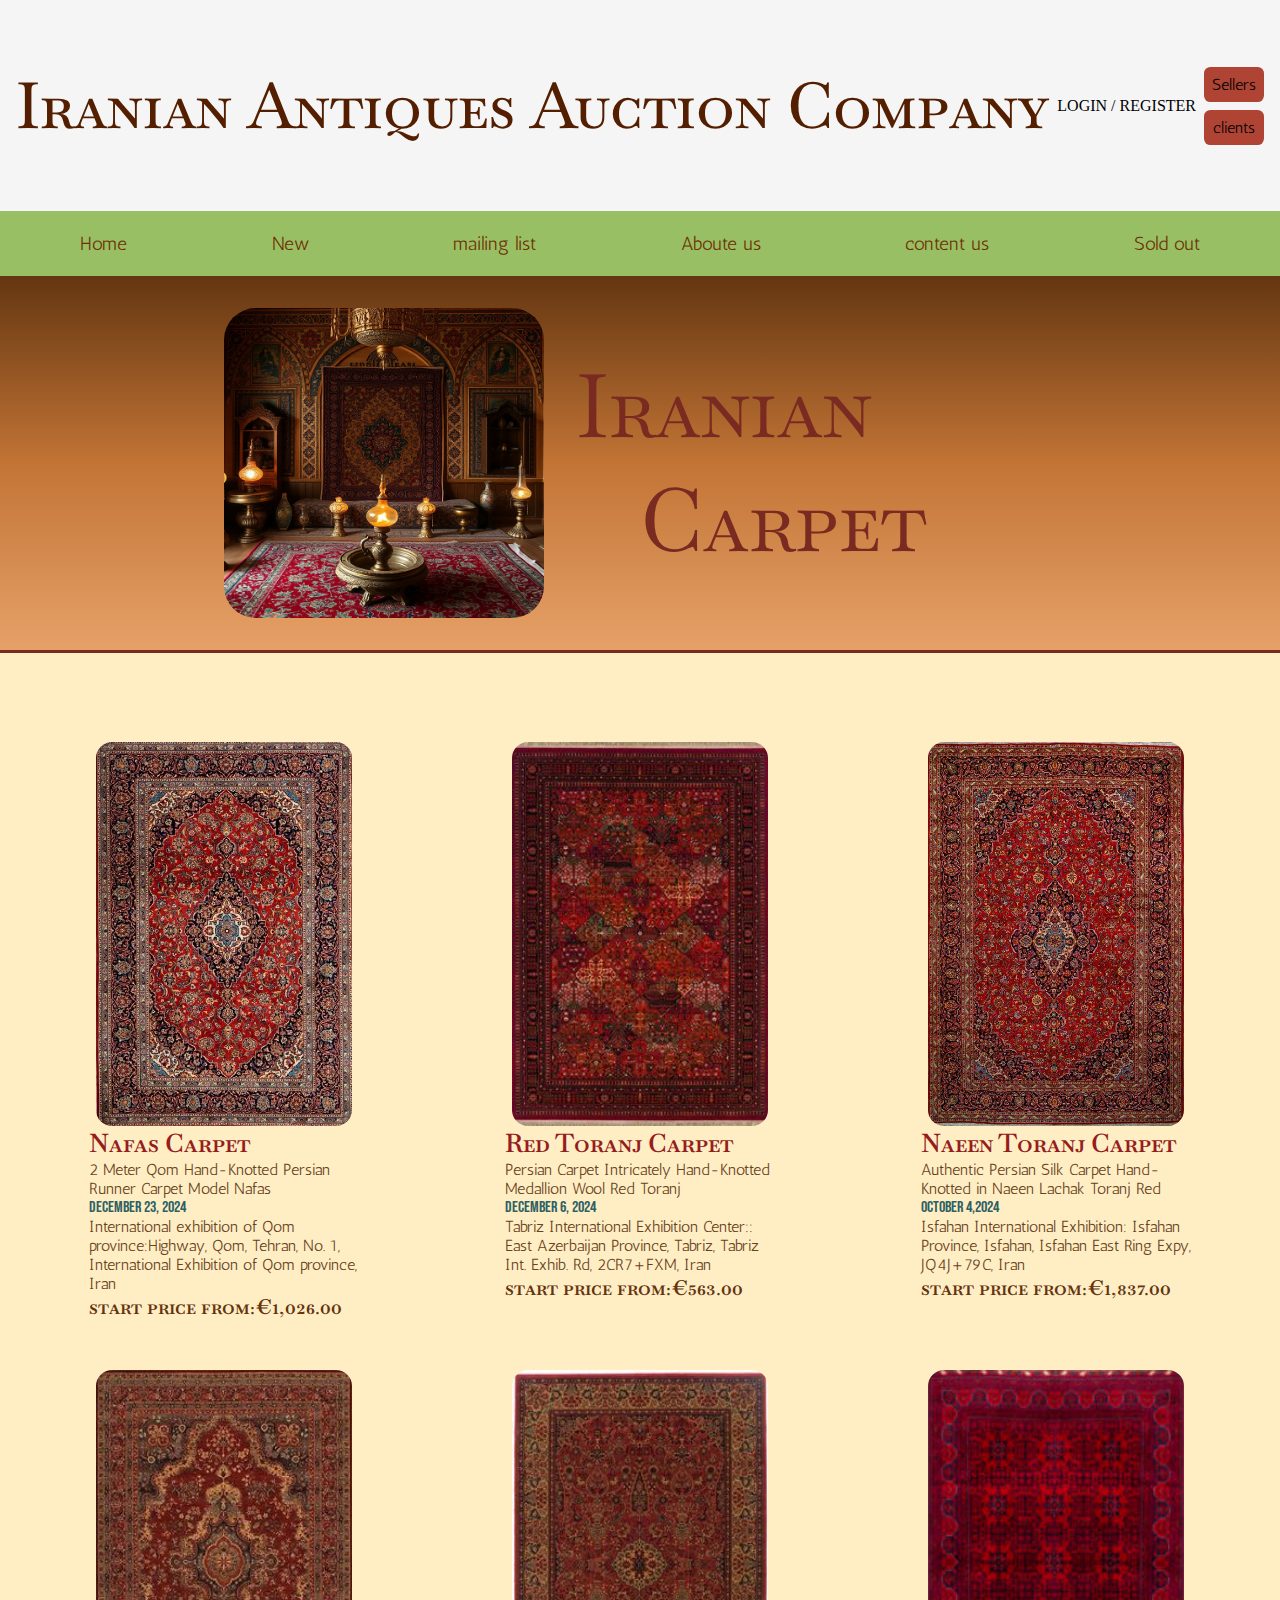
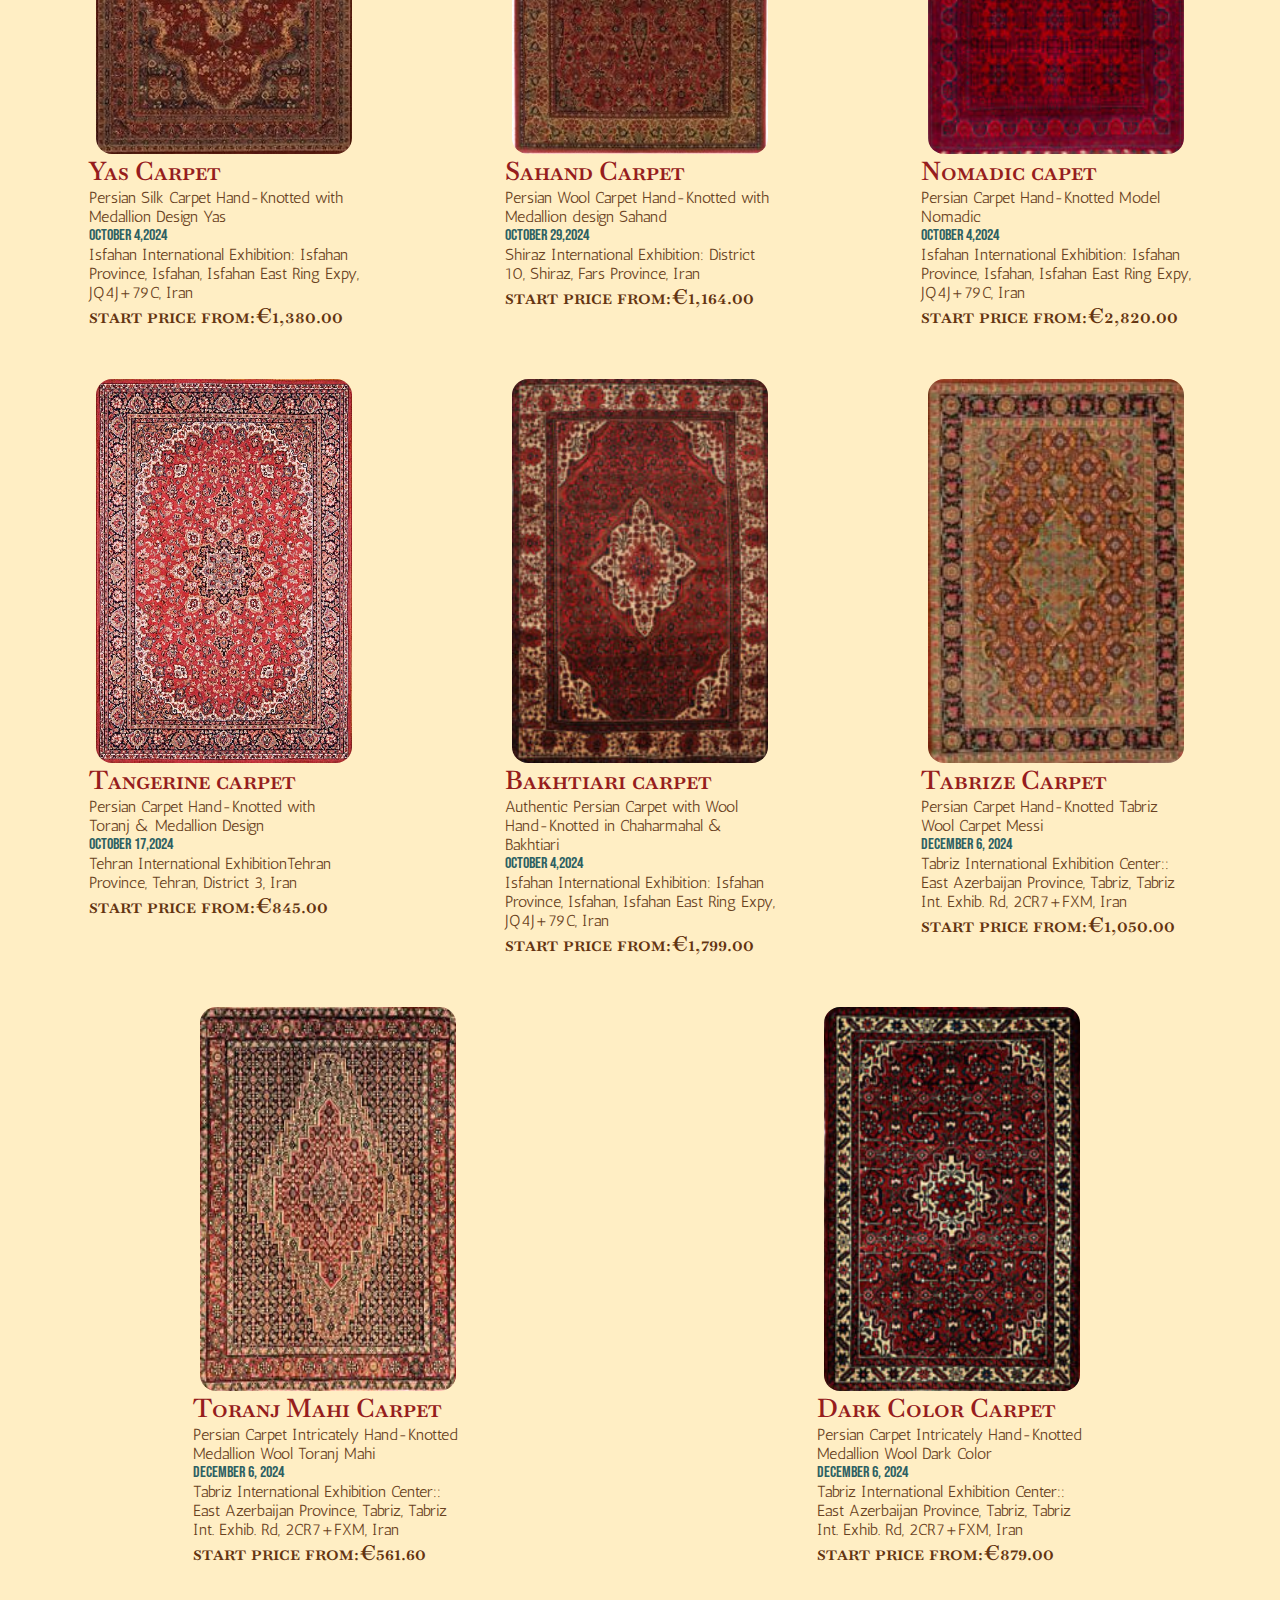
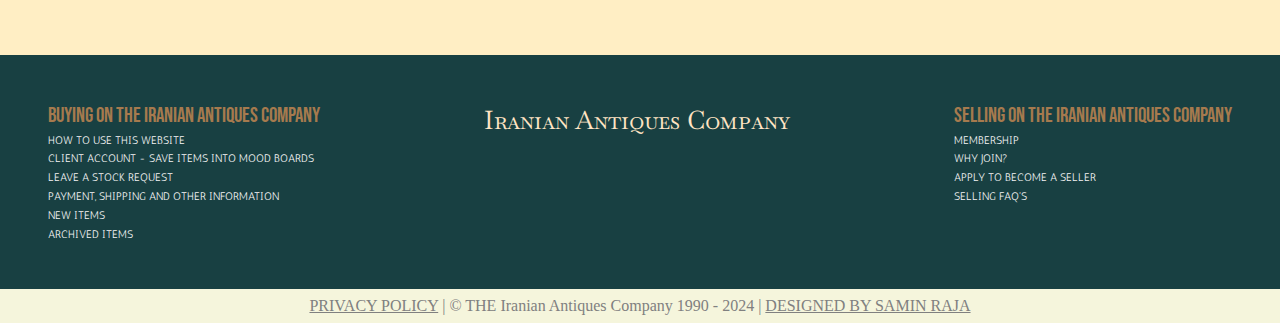
==== Carpet.html @ 5e047d0b "added Carpet page" ====
<!DOCTYPE html>
<html lang="en">
  <head>
    <meta charset="UTF-8" />
    <meta http-equiv="X-UA-Compatible" content="IE=edge" />
    <meta name="viewport" content="width=device-width, initial-scale=1.0" />
    <title>Carpet - Iranian Antiques Auction</title>
    <link rel="stylesheet" href="./Carpet.css" />
  </head>
  <body>
    <header>
      <div class="title">
        <h1>Iranian Antiques Auction Company</h1>
        <div class="log1">
          <span>LOGIN / REGISTER</span>
          <div class="log2">
            <button><a href="#">Sellers</a></button>
            <button><a href="#">clients</a></button>
          </div>
        </div>
      </div>
    </header>
    <nav class="navbar">
      <a href="#">Home</a>
      <a href="#newstable">New</a>
      <a href="#entemail">mailing list</a>
      <a href="#abuotus">Aboute us</a>
      <a href="#">content us</a>
      <a href="#sold">Sold out</a>
    </nav>
    <main>
      <div class="firstmain">
        <div>
          <h2>Iranian</h2>
          <h2>Carpet</h2>
        </div>
        <img src="./carpet img/Carpet-img-main.jpg" alt="Carpet" />
      </div>
      <div class="startsell">
        <div>
          <img src="./carpet img/Carpet1.jpg" alt="Carpet" />
          <div>
            <span>Nafas Carpet</span>
            <span>2 Meter Qom Hand-Knotted Persian Runner Carpet Model Nafas</span>
            <span>december 23, 2024</span>
            <span>International exhibition of Qom province:Highway, Qom, Tehran, No. 1, International Exhibition of Qom province, Iran</span>
            <span>start price from:€1,026.00</span>
          </div>
        </div>
        <div>
          <img src="./carpet img/Carpet2.jpg" alt="Carpet" />
          <div>
            <span>Red Toranj Carpet</span>
            <span>Persian Carpet Intricately Hand-Knotted Medallion Wool Red Toranj</span>
            <span>december 6, 2024</span>
            <span>Tabriz International Exhibition Center:: East Azerbaijan Province, Tabriz, Tabriz Int. Exhib. Rd, 2CR7+FXM, Iran</span>
            <span>start price from:€563.00</span>
          </div>
        </div>
        <div>
          <img src="./carpet img/Carpet3.jpg" alt="Carpet" />
          <div>
            <span>Naeen Toranj Carpet</span>
            <span>Authentic Persian Silk Carpet Hand-Knotted in Naeen Lachak Toranj Red</span>
            <span>October 4,2024</span>
            <span>Isfahan International Exhibition: Isfahan Province, Isfahan, Isfahan East Ring Expy, JQ4J+79C, Iran</span>
            <span>start price from:€1,837.00</span>
          </div>
        </div>
        <div>
          <img src="./carpet img/Carpet4.jpg" alt="Carpet" />
          <div>
            <span>Yas Carpet</span>
            <span>Persian Silk Carpet Hand-Knotted with Medallion Design Yas</span>
            <span>October 4,2024</span>
            <span>Isfahan International Exhibition: Isfahan Province, Isfahan, Isfahan East Ring Expy, JQ4J+79C, Iran</span>
            <span>start price from:€1,380.00</span>
          </div>
        </div>
        <div>
          <img src="./carpet img/Carpet5.jpg" alt="Carpet" />
          <div>
            <span>Sahand Carpet</span>
            <span>Persian Wool Carpet Hand-Knotted with Medallion design Sahand</span>
            <span>October 29,2024</span>
            <span>Shiraz International Exhibition: District 10, Shiraz, Fars Province, Iran</span>
            <span>start price from:€1,164.00</span>
          </div>
        </div>
        <div>
          <img src="./carpet img/Carpet6.png" alt="Carpet" />
          <div>
            <span>Nomadic capet</span>
            <span>Persian Carpet Hand-Knotted Model Nomadic</span>
            <span>October 4,2024</span>
            <span>Isfahan International Exhibition: Isfahan Province, Isfahan, Isfahan East Ring Expy, JQ4J+79C, Iran</span>
            <span>start price from:€2,820.00</span>
          </div>
        </div>
        <div>
          <img src="./carpet img/Carpet7.jpg" alt="Carpet" />
          <div>
            <span>Tangerine carpet</span>
            <span>Persian Carpet Hand-Knotted with Toranj & Medallion Design</span>
            <span>October 17,2024</span>
            <span>Tehran International ExhibitionTehran Province, Tehran, District 3, Iran</span>
            <span>start price from:€845.00</span>
          </div>
        </div>
        <div>
          <img src="./carpet img/Carpet9.jpg" alt="Carpet" />
          <div>
            <span>Bakhtiari carpet</span>
            <span>Authentic Persian Carpet with Wool Hand-Knotted in Chaharmahal & Bakhtiari</span>
            <span>October 4,2024</span>
            <span>Isfahan International Exhibition: Isfahan Province, Isfahan, Isfahan East Ring Expy, JQ4J+79C, Iran</span>
            <span>start price from:€1,799.00</span>
          </div>
        </div>
        <div>
          <img src="./carpet img/Carpet10.jpg" alt="Carpet" />
          <div>
            <span>Tabrize Carpet</span>
            <span>Persian Carpet Hand-Knotted Tabriz Wool Carpet Messi</span>
            <span>december 6, 2024</span>
            <span>Tabriz International Exhibition Center:: East Azerbaijan Province, Tabriz, Tabriz Int. Exhib. Rd, 2CR7+FXM, Iran</span>
            <span>start price from:€1,050.00</span>
          </div>
        </div>
        <div>
          <img src="./carpet img/Carpet11.jpg" alt="Carpet" />
          <div>
            <span>Toranj Mahi Carpet</span>
            <span>Persian Carpet Intricately Hand-Knotted Medallion Wool Toranj Mahi</span>
            <span>december 6, 2024</span>
            <span>Tabriz International Exhibition Center:: East Azerbaijan Province, Tabriz, Tabriz Int. Exhib. Rd, 2CR7+FXM, Iran</span>
            <span>start price from:€561.60</span>
          </div>
        </div>
        <div>
          <img src="./carpet img/Carpet12.jpg" alt="Carpet" />
          <div>
            <span>Dark Color Carpet</span>
            <span>Persian Carpet Intricately Hand-Knotted Medallion Wool Dark Color</span>
            <span>december 6, 2024</span>
            <span>Tabriz International Exhibition Center:: East Azerbaijan Province, Tabriz, Tabriz Int. Exhib. Rd, 2CR7+FXM, Iran</span>
            <span>start price from:€879.00</span>
          </div>
        </div>
      </div>
    </main>
    <footer>
      <div class="foo">
        <div>
          <h4>BUYING ON THE Iranian Antiques Company</h4>
          <span>HOW TO USE THIS WEBSITE</span>
          <span>CLIENT ACCOUNT - SAVE ITEMS INTO MOOD BOARDS</span>
          <span>LEAVE A STOCK REQUEST</span>
          <span>PAYMENT, SHIPPING AND OTHER INFORMATION</span>
          <span>NEW ITEMS</span>
          <span>ARCHIVED ITEMS</span>
        </div>
        <div>
          <h3>Iranian Antiques Company</h3>
          <div></div>
        </div>
        <div>
          <h4>SELLING ON THE Iranian Antiques Company</h4>
          <span>MEMBERSHIP</span>
          <span>WHY JOIN?</span>
          <span>APPLY TO BECOME A SELLER</span>
          <span>SELLING FAQ'S</span>
        </div>
      </div>
      <div class="last">
        <span
          ><span class="s1">PRIVACY POLICY</span> | © THE Iranian Antiques
          Company 1990 - 2024 |
          <span class="s1">DESIGNED BY SAMIN RAJA</span></span
        >
      </div>
    </footer>
  </body>
</html>
---- Carpet.css ----
/* Baskervville SC */
@import url('https://fonts.googleapis.com/css2?family=Baskervville+SC&family=Cinzel:wght@400..900&display=swap');
/* Cinzel */
@import url('https://fonts.googleapis.com/css2?family=Cinzel:wght@400..900&display=swap');
/* Antic */
@import url('https://fonts.googleapis.com/css2?family=Antic&display=swap');
/* Oswald */
/* Bebas Neue */
@import url('https://fonts.googleapis.com/css2?family=Bebas+Neue&display=swap');

* {
    padding: 0;
    margin: 0;
    box-sizing: border-box;
}

header {
    display: flex;
    flex-direction: column;
    align-items: center;
    /* width: 100vw; */
}
.title {
    background-color: whitesmoke;
    display: flex;
    flex-direction: row;
    justify-content: space-between;
    align-items: center;
    width: 100%;
    padding: 4rem 1rem;
}

h1 {
    font-size: 4rem;
    font-family: "Baskervville SC" , serif;
    font-weight: 500;
    color: rgb(83, 31, 0);
}

.log1 {
    display: flex;
    flex-direction: row;
    align-items: center;
    gap: 0.5rem;
}

.log2 {
    display: flex;
    flex-direction: column;
    gap: 0.5rem;
}

.log2 button {
    background-color: rgb(175, 68, 53);
    border: none;
    border-radius: 0.4rem;
    padding: 0.5rem 0;
}
.log2 button:hover {
    background-color: rgb(119, 47, 37);
    border: none;
    border-radius: 0.4rem;
    padding: 0.5rem 0;
    border: 1.5px black solid;
}

button a {
    text-decoration: none;
    font-size: 1rem;
    font-family: "Antic" , serif;
    /* font-family: "Bebas Neue" , serif; */
    font-weight: 500;
    padding: 1rem 0.5rem;
    color: black;
}

.log2 button:hover a {
    text-decoration: none;
    font-size: 1rem;
    font-family: "Antic" , serif;
    /* font-family: "Bebas Neue" , serif; */
    font-weight: 500;
    padding: 1rem 0.5rem;
    color: wheat;
}

.navbar {
    display: flex;
    flex-direction: row;
    justify-content: space-evenly;
    width: 100%;
    background-color: rgb(152, 191, 100);
    flex-wrap: wrap;
    position: sticky;
    top: 0;
    z-index: 10;
}

.navbar>a {
    color: rgb(110, 49, 5);
    font-family: "Antic" , serif;
    text-decoration: none;
    font-weight: 500;
    font-size: 1.2rem;
    padding: 1.3rem 4rem;
}

.navbar>a:hover {
    color: lightgrey;
    font-family: "Antic" , serif;
    text-decoration: none;
    font-weight: 400;
    font-size: 1.2rem;
    padding: 1.3rem 4rem;
    background-color: rgb(116, 146, 76);
}

main {
    background-color: rgb(255, 238, 196);
    flex-direction: column;
}
.firstmain {
    width: 100%;
    display: flex;
    flex-direction: row-reverse;
    justify-content: start;
    gap: 2rem;
    padding: 2rem 4rem;
    align-items: center;
    /* background-color: rgb(219, 193, 121); */
    background: linear-gradient(rgb(100, 54, 17),rgb(194, 116, 53),rgb(230, 161, 104));
    border-bottom: 3px rgb(122, 43, 33) solid;
}

.firstmain h2 {
    font-size: 5.5rem;
    font-family: "Baskervville SC" , serif;
    font-weight: 100;
    /* text-align: center; */
    color: rgb(122, 43, 33);
}

.firstmain h2:nth-of-type(2) {
    margin-left: 4rem;
}

.firstmain img {
    width: 20rem;
    border-radius: 2rem;
    margin-left: 10rem;
}

.same {
    color: rgb(194, 116, 53);
}

.startsell {
    padding: 5rem 2rem;
    display: flex;
    flex-direction: row;
    flex-wrap: wrap;
    gap: 2rem;
    justify-content: space-around;
}

.startsell img {
    width: 16rem;
    height: 24rem;
    border-radius: 1rem;

}

.startsell>div {
    cursor: pointer;
    display: flex;
    flex-direction: column;
    align-items: center;
    width: 18rem;
    padding: 0.5rem;
    border: 1px rgba(128, 128, 128, 0) solid;
}
.startsell>div:hover {
    cursor: pointer;
    display: flex;
    flex-direction: column;
    width: 18rem;
    padding: 0.5rem;
    border: 1px rgba(128, 128, 128, 0.678) solid;
}

.startsell>div>div {
    display: flex;
    flex-direction: column;
}

.startsell>div>div>span:nth-of-type(1) {
    font-size: 1.6rem;
    font-family: "Baskervville SC" , serif;
    color: rgb(150, 29, 29);
    font-weight: 600;
}

.startsell>div>div>span:nth-of-type(2n) {
    font-size: 1rem;
    font-family: "Antic" , serif;
    font-weight: 500;
    color: rgb(105, 65, 33);

}

.startsell>div>div>span:nth-of-type(3) {
    font-size: 1rem;
    font-family: "Bebas Neue" , serif;
    color: #2d6063;
}

.startsell>div>div>span:nth-of-type(5) {
    font-size: 1.3rem;
    font-family: "Baskervville SC" , serif;
    color: rgb(100, 52, 17);
    font-weight: 600;
}
















footer {
    background-color: #184042;
    display: flex;
    flex-direction: column;
    /* padding-bottom: 0; */
}
.foo {
    display: flex;
    flex-direction: row;
    justify-content: space-between;
    padding: 3rem;
}

.foo>div {
    display: flex;
    flex-direction: column;
    gap: 0.3rem;
}

.foo span {
    font-family: "Antic" , serif;
    font-weight: 300;
    font-size: 0.7rem;
    color: whitesmoke;
}
.foo span:hover {
    font-family: "Antic" , serif;
    font-weight: 300;
    font-size: 0.7rem;
    color: whitesmoke;
    text-decoration: underline;
}
.foo h4 {
    font-family: "Bebas Neue" , serif;
    color: rgb(166,122,78);
    font-weight: 100;
    font-size: 1.3rem;
}
h3 {
    font-family: "Baskervville SC" , serif;
    color:bisque;
    font-weight: 200;
    font-size: 1.6rem;
}
.last {
    display: flex;
    justify-content: center;
    background-color: beige;
    color: gray;
    width: 100%;
    padding: 0.5rem;
}

.s1 {
    text-decoration: underline;
}
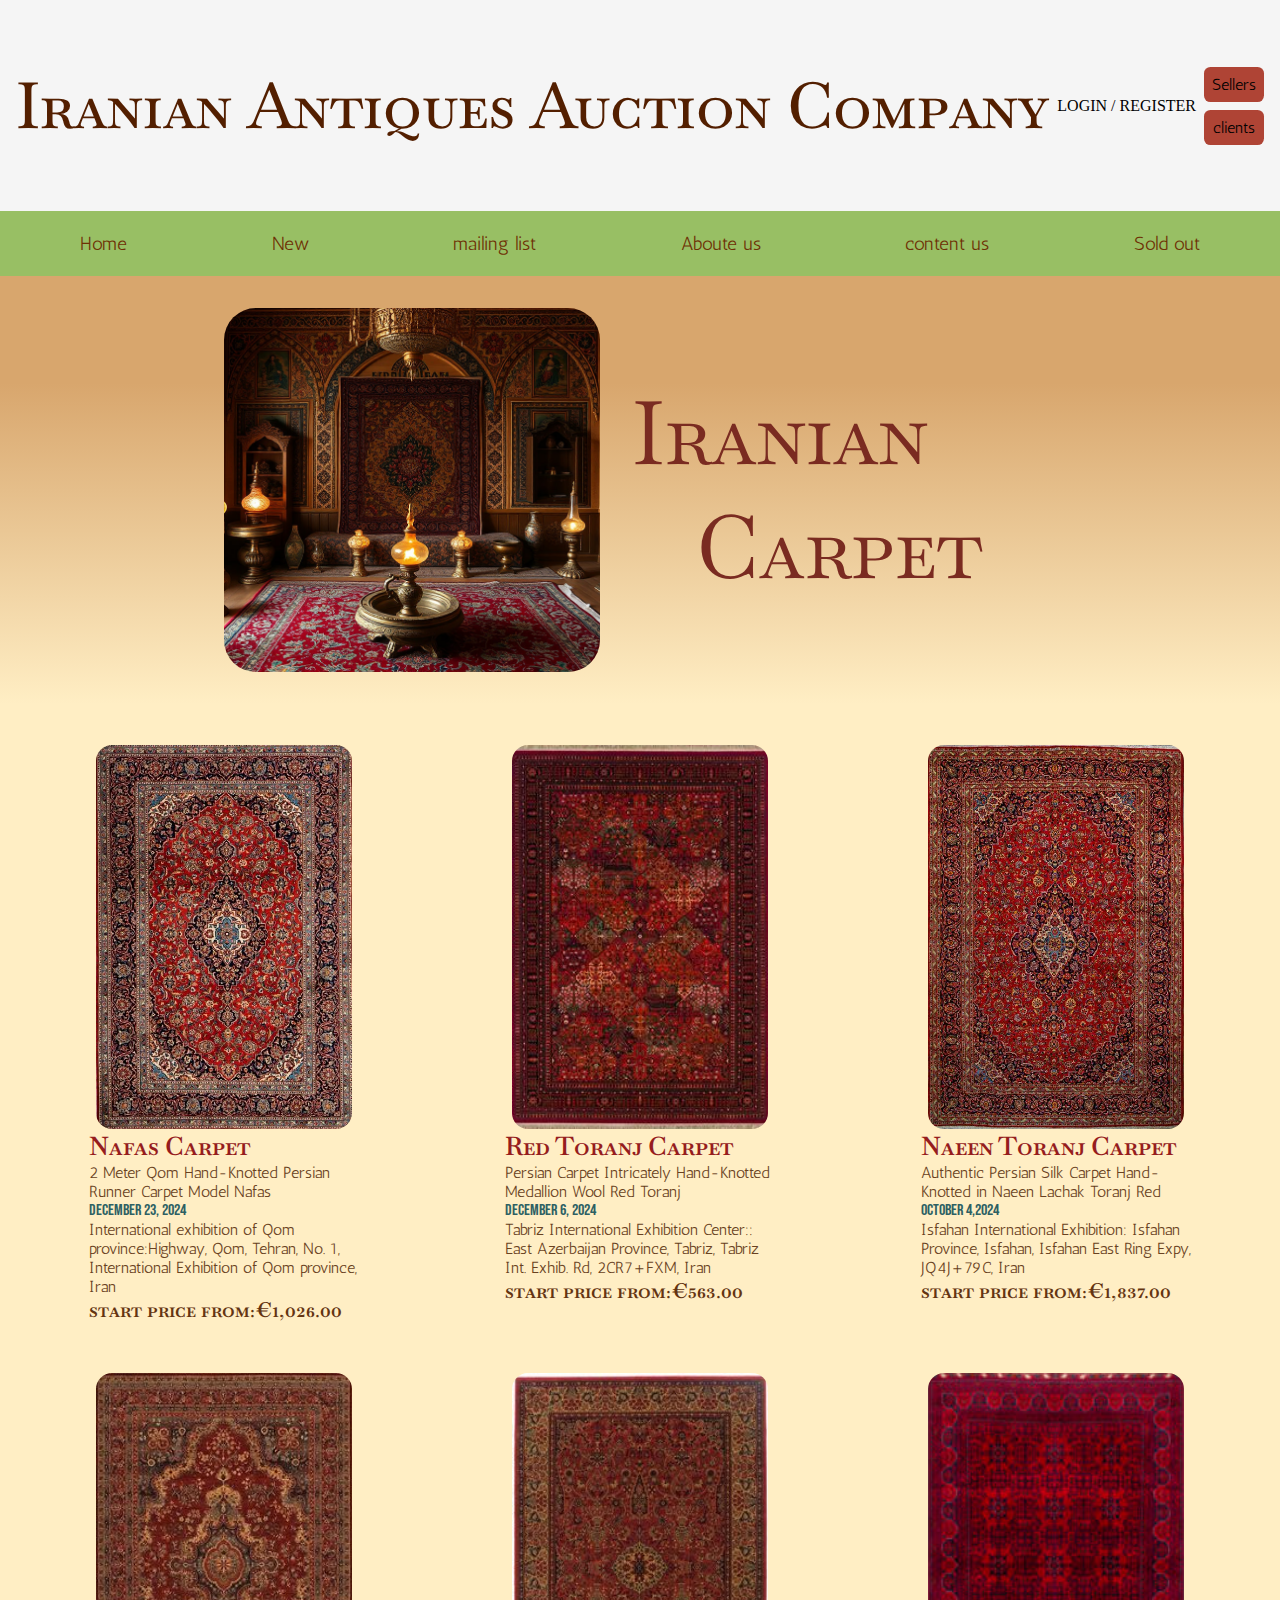
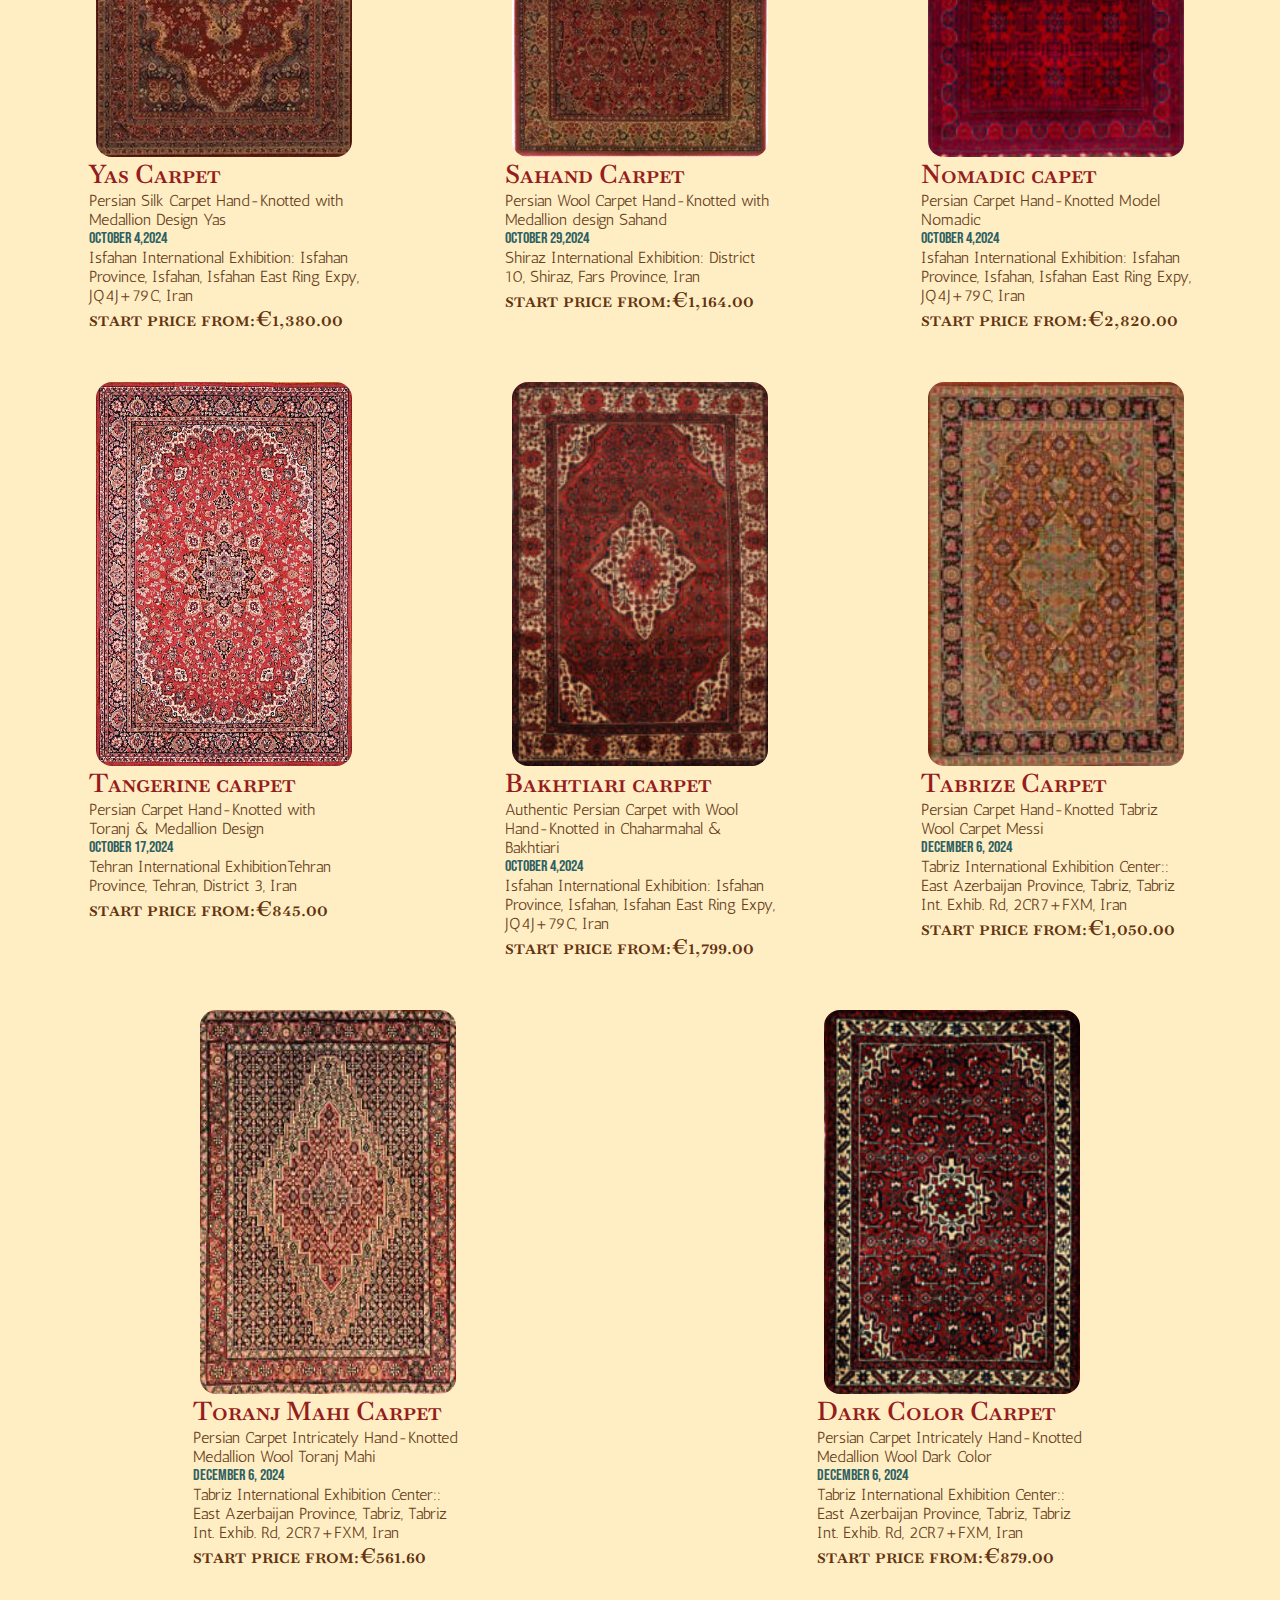
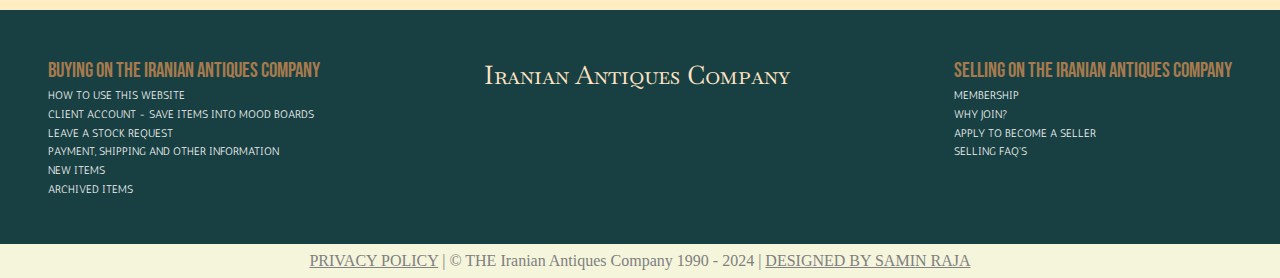
==== commit 3e8b675a: "added home html" ====
--- a/Carpet.html
+++ b/Carpet.html
@@ -21,7 +21,7 @@
       </div>
     </header>
     <nav class="navbar">
-      <a href="#">Home</a>
+      <a href="./index.html">Home</a>
       <a href="#newstable">New</a>
       <a href="#entemail">mailing list</a>
       <a href="#abuotus">Aboute us</a>
--- a/Carpet.css
+++ b/Carpet.css
@@ -127,9 +127,9 @@
     gap: 2rem;
     padding: 2rem 4rem;
     align-items: center;
-    /* background-color: rgb(219, 193, 121); */
-    background: linear-gradient(rgb(100, 54, 17),rgb(194, 116, 53),rgb(230, 161, 104));
-    border-bottom: 3px rgb(122, 43, 33) solid;
+    /* background-color: rgb(216, 166, 109); */
+    background: linear-gradient(rgb(216, 166, 109)25%,rgb(255, 238, 196));
+    /* border-Top: 3px rgb(122, 43, 33) solid; */
 }
 
 .firstmain h2 {
@@ -145,7 +145,7 @@
 }
 
 .firstmain img {
-    width: 20rem;
+    width: 23.5rem;
     border-radius: 2rem;
     margin-left: 10rem;
 }
@@ -155,7 +155,7 @@
 }
 
 .startsell {
-    padding: 5rem 2rem;
+    padding: 2rem;
     display: flex;
     flex-direction: row;
     flex-wrap: wrap;
@@ -220,21 +220,6 @@
     color: rgb(100, 52, 17);
     font-weight: 600;
 }
-
-
-
-
-
-
-
-
-
-
-
-
-
-
-
 
 footer {
     background-color: #184042;
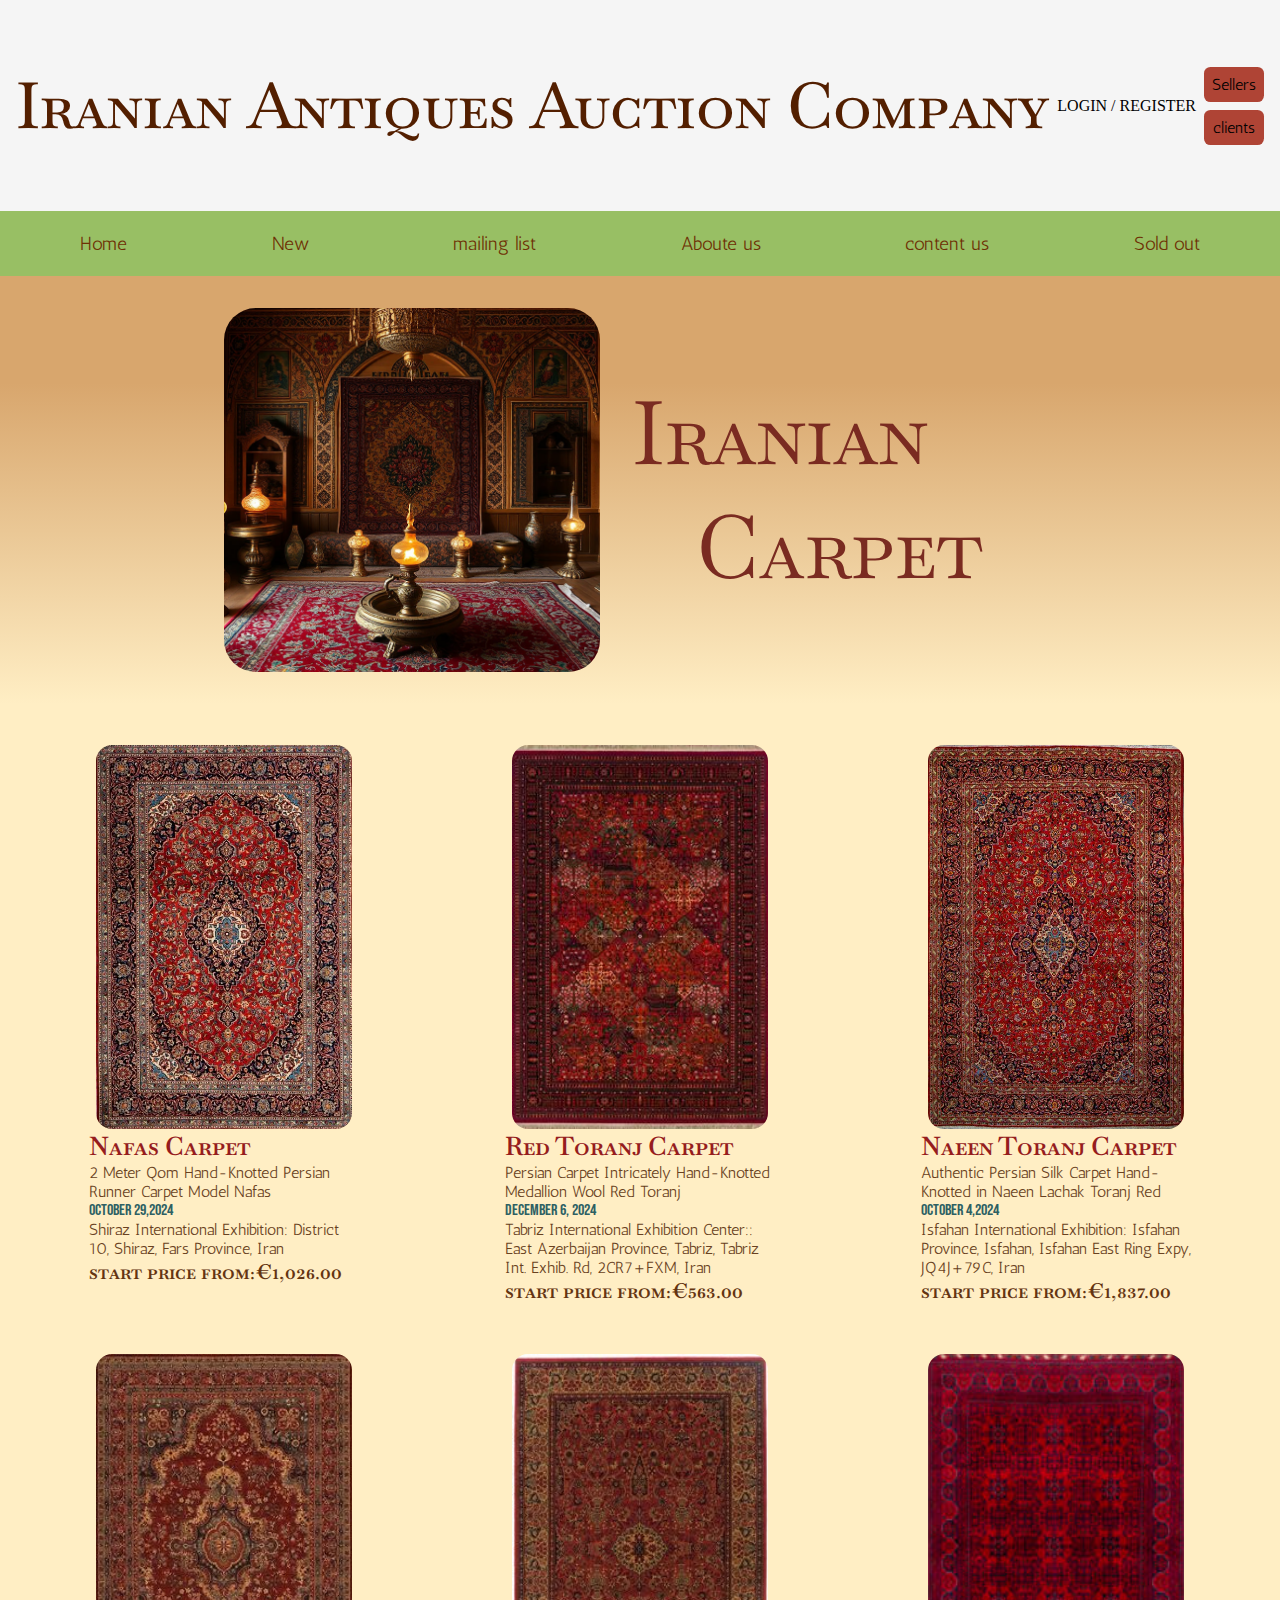
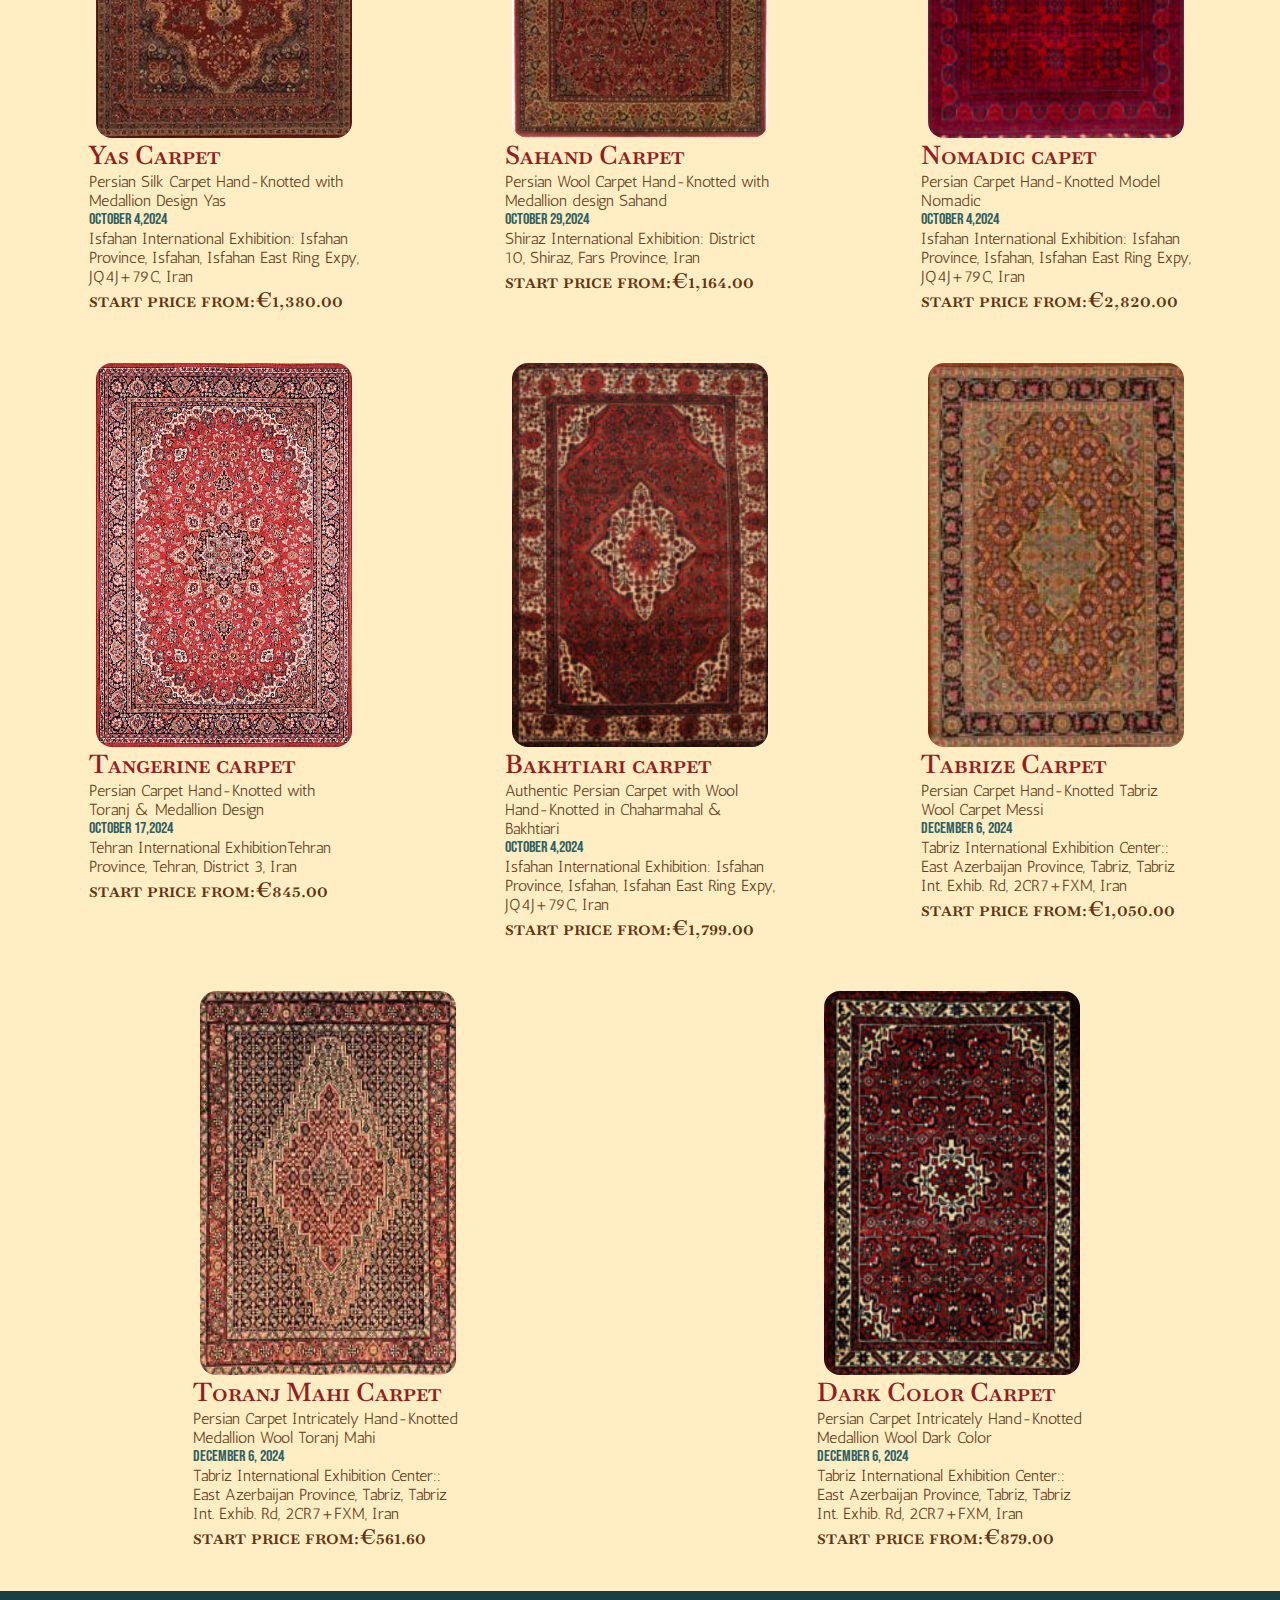
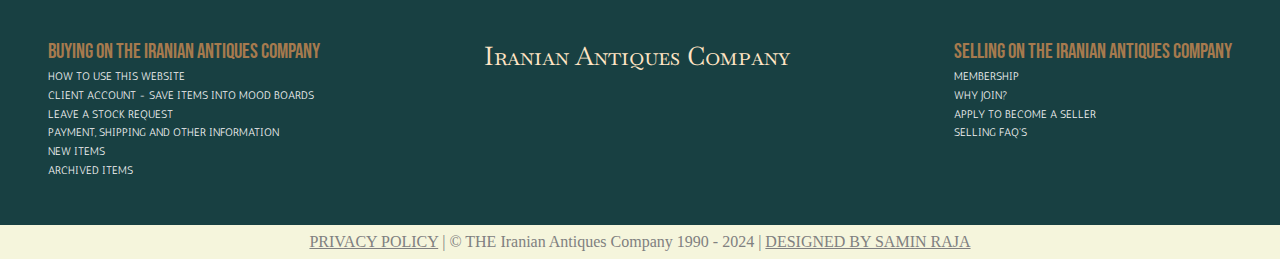
==== commit 4cf5da8b: "added lighting page" ====
--- a/Carpet.html
+++ b/Carpet.html
@@ -42,8 +42,8 @@
           <div>
             <span>Nafas Carpet</span>
             <span>2 Meter Qom Hand-Knotted Persian Runner Carpet Model Nafas</span>
-            <span>december 23, 2024</span>
-            <span>International exhibition of Qom province:Highway, Qom, Tehran, No. 1, International Exhibition of Qom province, Iran</span>
+            <span>October 29,2024</span>
+            <span>Shiraz International Exhibition: District 10, Shiraz, Fars Province, Iran</span>
             <span>start price from:€1,026.00</span>
           </div>
         </div>
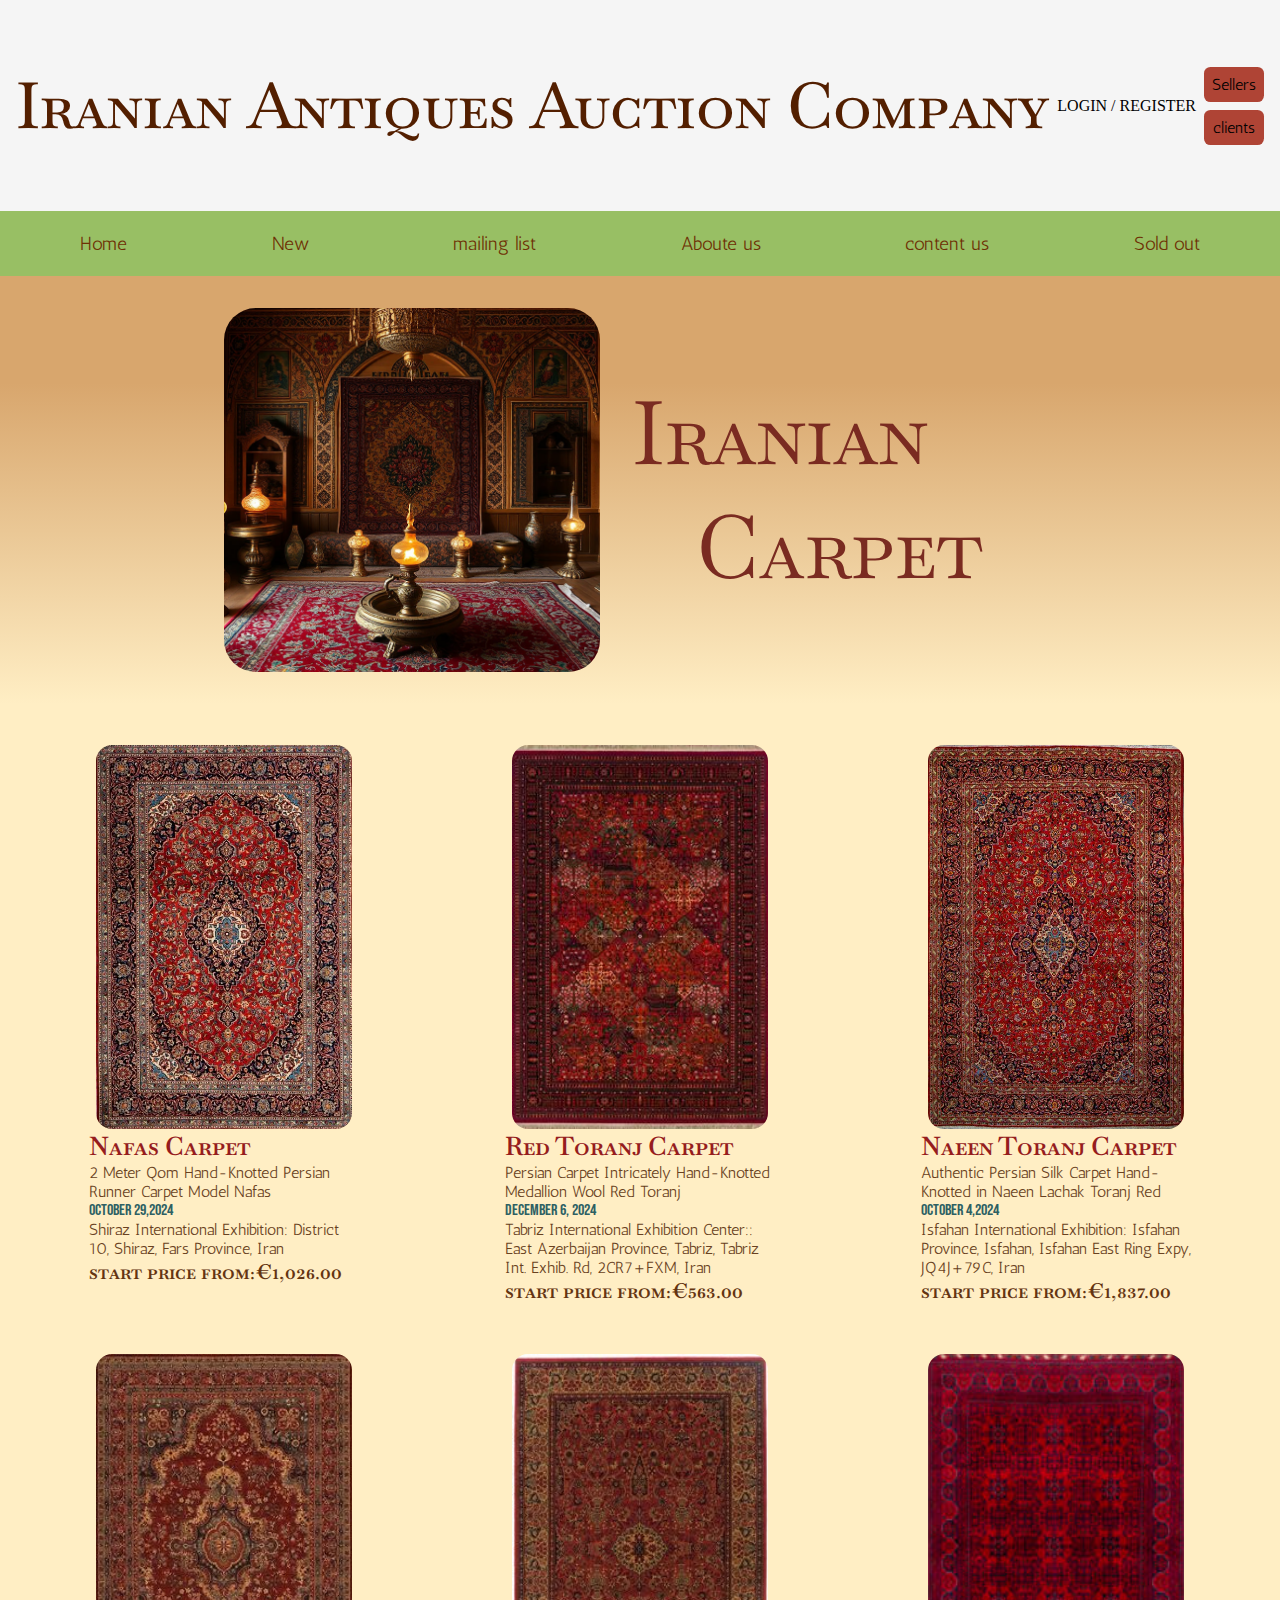
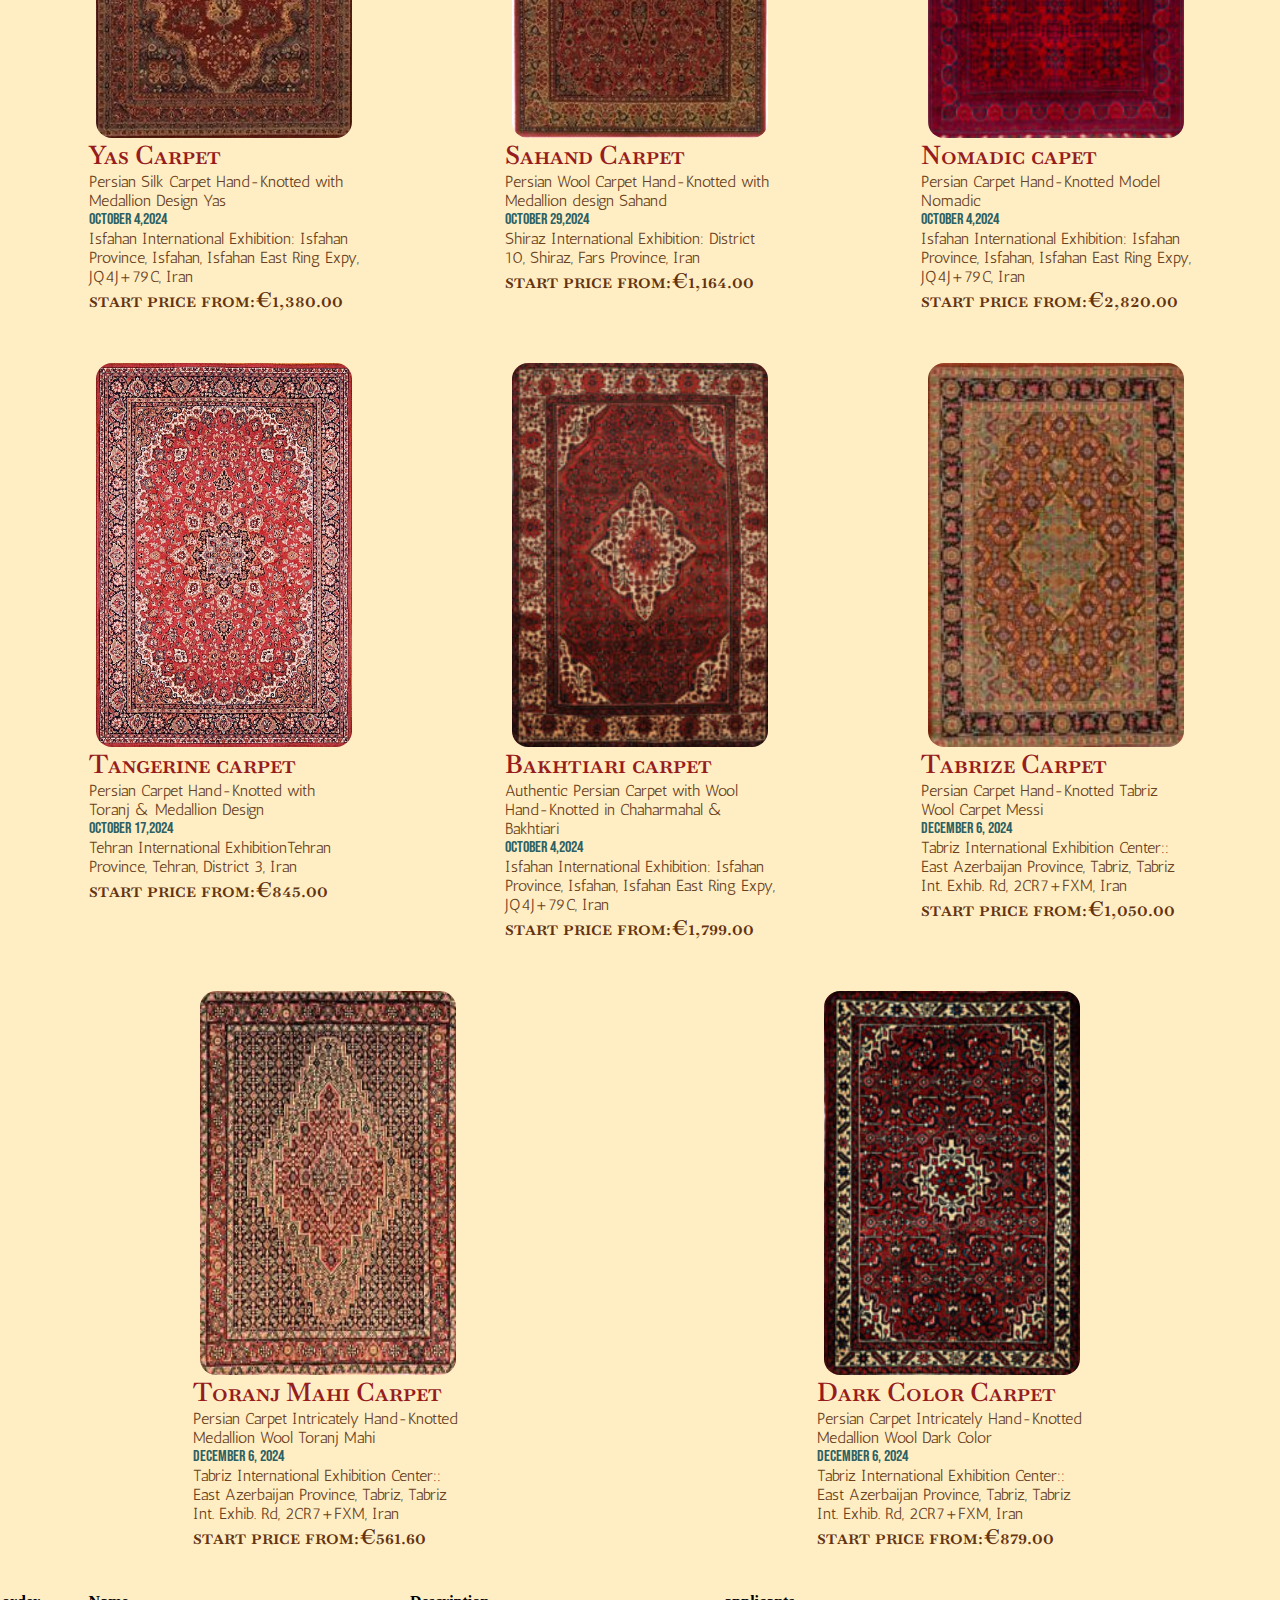
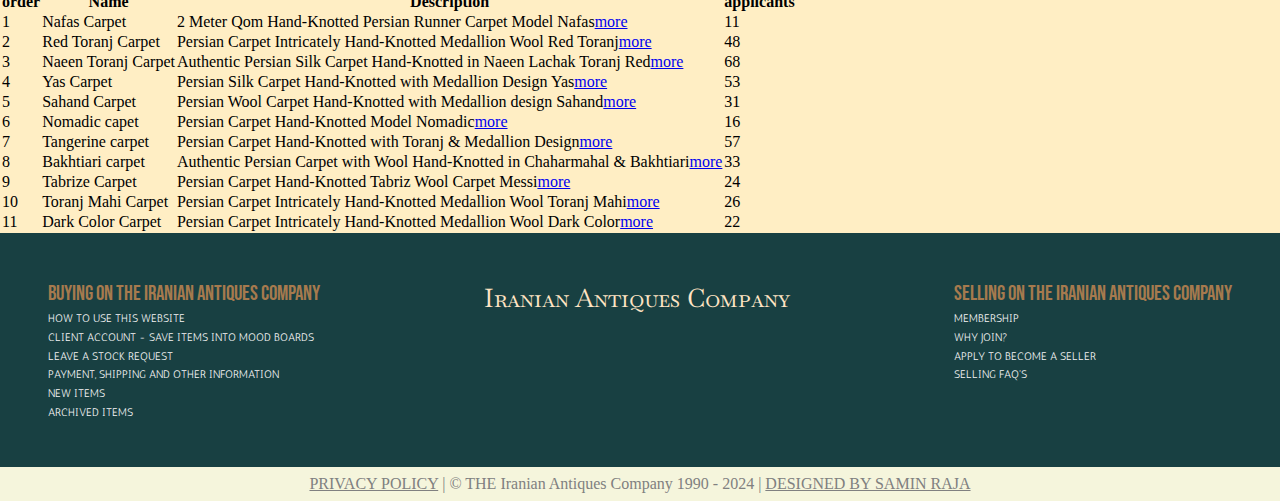
==== commit c0da831b: "added the table of Carpet page" ====
--- a/Carpet.html
+++ b/Carpet.html
@@ -148,6 +148,86 @@
           </div>
         </div>
       </div>
+      <section class="newstable" id="newstable">
+        <table>
+          <thead>
+            <tr>
+              <th>order</th>
+              <th>Name</th>
+              <th>Description</th>
+              <th>applicants</th>
+            </tr>
+          </thead>
+          <tbody>
+            <tr>
+              <td>1</td>
+              <td>Nafas Carpet</td>
+              <td>2 Meter Qom Hand-Knotted Persian Runner Carpet Model Nafas<a href="#">more</a></td>
+              <td>11</td>
+            </tr>
+            <tr>
+              <td>2</td>
+              <td>Red Toranj Carpet</td>
+              <td>Persian Carpet Intricately Hand-Knotted Medallion Wool Red Toranj<a href="#">more</a></td>
+              <td>48</td>
+            </tr>
+            <tr>
+              <td>3</td>
+              <td>Naeen Toranj Carpet</td>
+              <td>Authentic Persian Silk Carpet Hand-Knotted in Naeen Lachak Toranj Red<a href="#">more</a></td>
+              <td>68</td>
+            </tr>
+            <tr>
+              <td>4</td>
+              <td>Yas Carpet</td>
+              <td>Persian Silk Carpet Hand-Knotted with Medallion Design Yas<a href="#">more</a></td>
+              <td>53</td>
+            </tr>
+            <tr>
+              <td>5</td>
+              <td>Sahand Carpet</td>
+              <td>Persian Wool Carpet Hand-Knotted with Medallion design Sahand<a href="#">more</a></td>
+              <td>31</td>
+            </tr>
+            <tr>
+              <td>6</td>
+              <td>Nomadic capet</td>
+              <td>Persian Carpet Hand-Knotted Model Nomadic<a href="#">more</a></td>
+              <td>16</td>
+            </tr>
+            <tr>
+              <td>7</td>
+              <td>Tangerine carpet</td>
+              <td>Persian Carpet Hand-Knotted with Toranj & Medallion Design<a href="#">more</a></td>
+              <td>57</td>
+            </tr>
+            <tr>
+              <td>8</td>
+              <td>Bakhtiari carpet</td>
+              <td>Authentic Persian Carpet with Wool Hand-Knotted in Chaharmahal & Bakhtiari<a href="#">more</a></td>
+              <td>33</td>
+            </tr>
+            <tr>
+              <td>9</td>
+              <td>Tabrize Carpet</td>
+              <td>Persian Carpet Hand-Knotted Tabriz Wool Carpet Messi<a href="#">more</a></td>
+              <td>24</td>
+            </tr>
+            <tr>
+              <td>10</td>
+              <td>Toranj Mahi Carpet</td>
+              <td>Persian Carpet Intricately Hand-Knotted Medallion Wool Toranj Mahi<a href="#">more</a></td>
+              <td>26</td>
+            </tr>
+            <tr>
+              <td>11</td>
+              <td>Dark Color Carpet</td>
+              <td>Persian Carpet Intricately Hand-Knotted Medallion Wool Dark Color<a href="#">more</a></td>
+              <td>22</td>
+            </tr>
+          </tbody>
+        </table>
+      </section>
     </main>
     <footer>
       <div class="foo">
